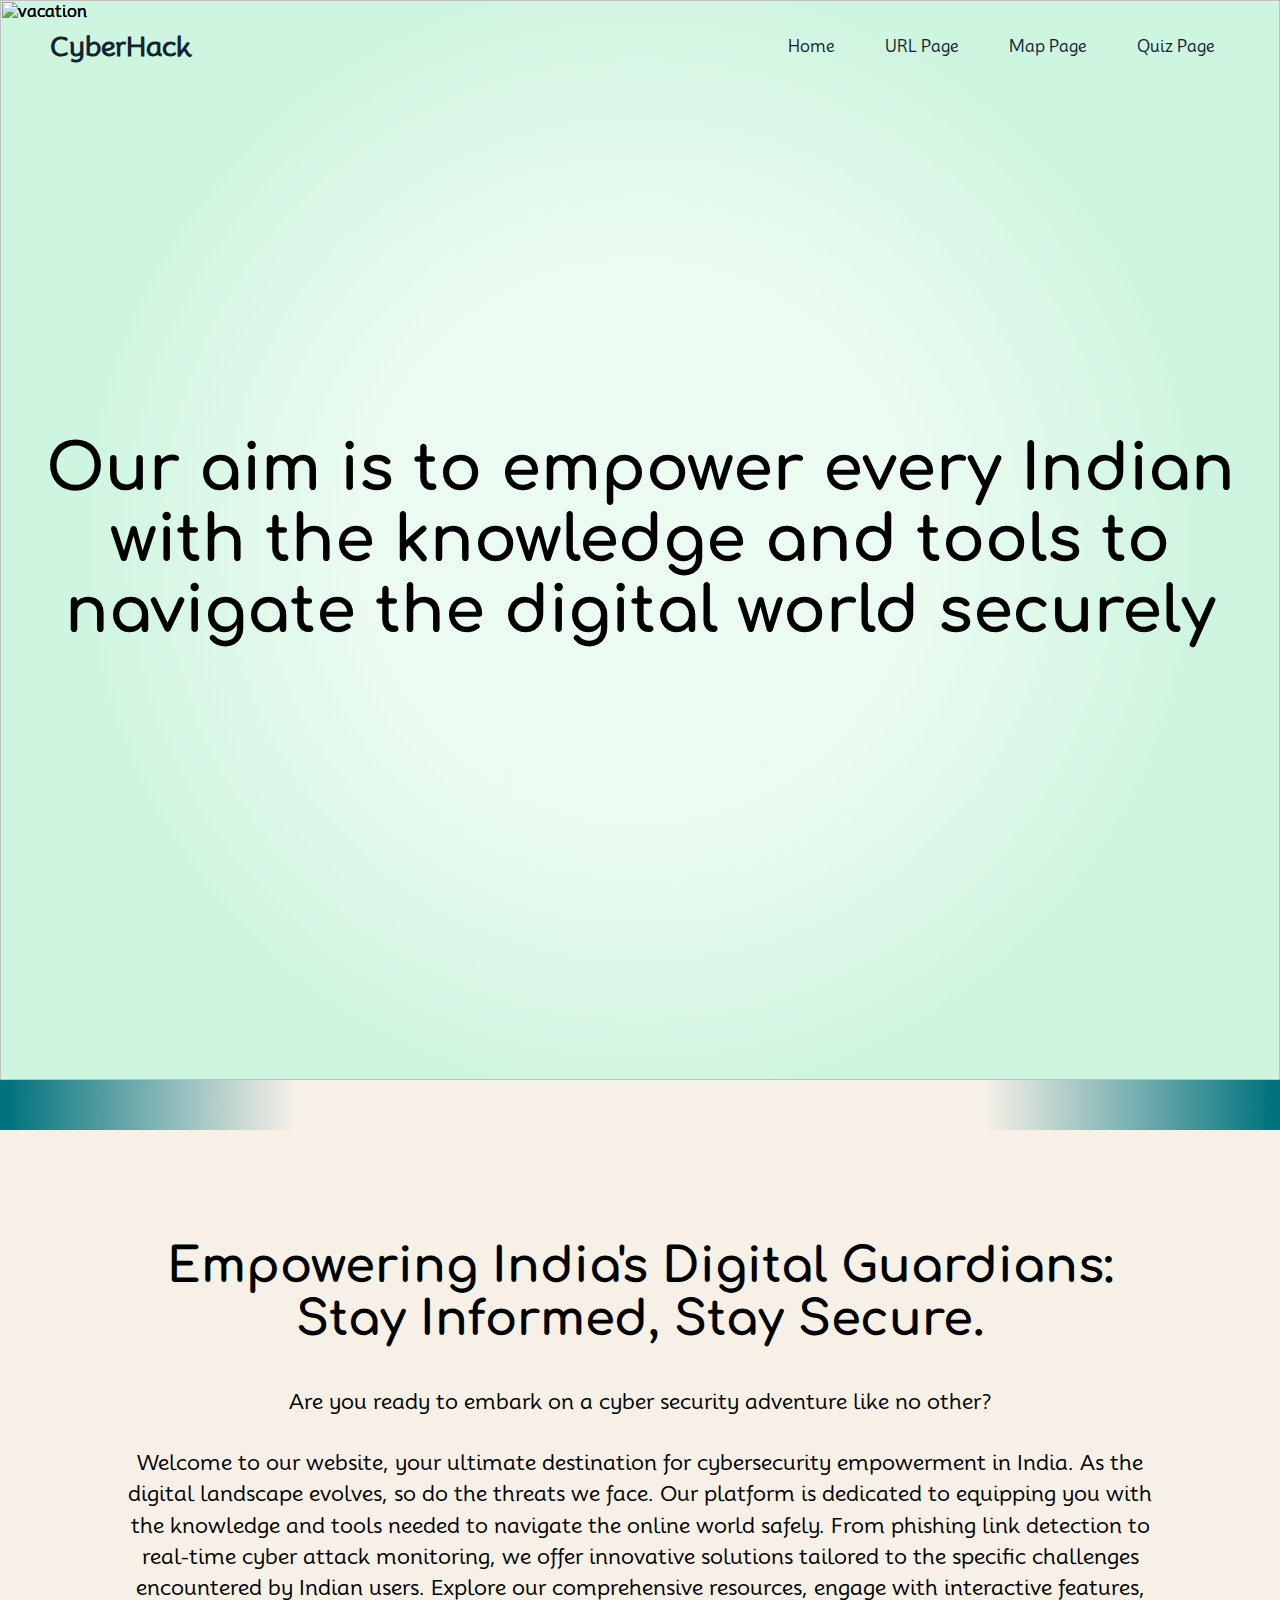
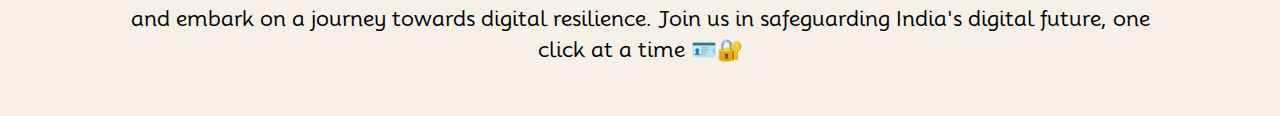
==== index.html @ f62b89e8 "Comments" ====
<html lang="en">
<head>
    <meta charset="UTF-8">
    <meta name="viewport" content="width=device-width, initial-scale=1.0">
    <link rel="stylesheet" href="style.css">
    <title>Document</title>
</head>
<body>
    <header>
      <a href="#" class="logo">Cyber<b>Hack</b></a>
      <ul class="navigation">
        <li><a href="./index.html">Home</a></li>
        <li><a href="./URLPage/index.html">URL Page</a></li>
        <li><a href="./MapPage/Index.html">Map Page</a></li>
        <li><a href="./QuizPage/quiz.html">Quiz Page</a></li>
      </ul>
    </header>
  
    <section class="parallax">
      <h1 id="title">Our aim is to empower every Indian
        with the knowledge and tools to navigate 
        the digital world securely</h1>
      <img src="https://github.com/ecemgo/mini-samples-great-tricks/assets/13468728/22735710-8cec-41c3-856a-32fb20242e99" id="bottom" alt="vacation" />
      <!-- <img src="https://github.com/ecemgo/mini-samples-great-tricks/assets/13468728/3afe3065-7d00-4575-b308-34eba3611d53" id="woman" alt="vacation" /> -->
      <img src="https://github.com/ecemgo/mini-samples-great-tricks/assets/13468728/52d5bbe0-1760-4b44-a455-b443c1e6181c" id="leftplant" alt="vacation" />
      <img src="https://github.com/ecemgo/mini-samples-great-tricks/assets/13468728/d6b48ee4-151b-49e8-b547-82de1ebe053d" id="rightplant" alt="vacation" />
      <!-- <img src="https://github.com/ecemgo/mini-samples-great-tricks/assets/13468728/447910c7-b347-4a2d-b72a-6112efd5a69f" id="ball" alt="vacation" /> -->
      <!-- <img src="https://github.com/ecemgo/mini-samples-great-tricks/assets/13468728/f8acf376-2ffe-418d-af72-9d8da6130a6f" id="lifebuoy" alt="vacation" /> -->
    </section>
  
    <section class="blog">
      <h2>Empowering India's Digital Guardians: Stay Informed, Stay Secure.</h2>
      <p>Are you ready to embark on a cyber security adventure like no other?</p>
      <p>
        Welcome to our website, your ultimate destination for cybersecurity empowerment in India. As the digital landscape evolves, so do the threats we face. Our platform is dedicated to equipping you with the knowledge and tools needed to navigate the online world safely. From phishing link detection to real-time cyber attack monitoring, we offer innovative solutions tailored to the specific challenges encountered by Indian users. Explore our comprehensive resources, engage with interactive features, and embark on a journey towards digital resilience. Join us in safeguarding India's digital future, one click at a time 🪪🔐
      </p>
    </section>
    <script src="main.js"></script>
</body>
</html>
---- style.css ----
@import url("https://fonts.googleapis.com/css2?family=Comfortaa:wght@300;400;500;600;700&family=Mooli&display=swap");

* {
  margin: 0;
  padding: 0;
  box-sizing: border-box;
}

html {
  scroll-behavior: smooth;
}

h1,
h2,
h3 {
  font-family: "Comfortaa", cursive;
}

body {
  min-height: 100dvh;
  overflow-x: hidden;
  background: #fff;
  font-family: "Mooli", sans-serif;
}

header {
  position: absolute;
  top: 0;
  left: 0;
  width: 100%;
  padding: 30px 100px;
  display: flex;
  justify-content: space-between;
  align-items: center;
  z-index: 100;
}

.logo {
  color: #112434;
  font-weight: 700;
  font-size: clamp(1.1rem, 6vw, 1.7rem);
  text-decoration: none;
}

.navigation {
  display: flex;
  justify-content: center;
  align-items: center;
}

.navigation li {
  list-style: none;
  margin-left: 20px;
}

.navigation li a {
  text-decoration: none;
  padding: 6px 15px;
  color: #112434;
  border-radius: 20px;
  font-size: clamp(0.9rem, 6vw, 1rem);
}

.navigation li a:hover,
.navigation li a.active {
  background: #112434;
  color: #fff;
}

.parallax {
  position: relative;
  display: flex;
  justify-content: center;
  align-items: center;
  height: 150dvh;
  background: rgb(206, 245, 223);
  background: radial-gradient(
    circle,
    rgba(206, 245, 223, 0.4) 34%,
    rgba(206, 245, 223, 1) 68%
  );
}

.parallax img {
  position: absolute;
  bottom: 0;
  left: 0;
  width: 100%;
  pointer-events: none;
}

#title {
  /* position: absolute; */
  text-align: center;
  top: 13%;
  font-size: clamp(2rem, 6vw, 4rem);
  color: #000;
  z-index: 50;
}

.blog {
  position: relative;
  padding: 120px 150px 20px;
  background: #f6f0e7;
}

.blog::before {
  content: "";
  position: absolute;
  top: 0;
  left: 0;
  width: 100%;
  height: 50px;
  background: rgb(246, 240, 231);
  background: radial-gradient(
    circle,
    rgba(246, 240, 231, 1) 54%,
    rgba(0, 114, 125, 1) 99%
  );
  z-index: 999;
}

.blog h2 {
  font-size: clamp(2rem, 6vw, 3rem);
  color: #000;
  margin: 60px 0 40px;
  text-align: center;
}

.blog p {
  font-size: clamp(1rem, 6vw, 1.3rem);
  color: #000;
  font-weight: 400;
  margin-bottom: 30px;
  text-align: center;
  line-height: 1.5;
}

.cards {
  display: grid;
  align-items: center;
  justify-items: center;
  grid-template-columns: 1fr;
  gap: 40px;
  padding: 60px 60px;
  background: #f6f0e7;
}

.card {
  position: relative;
  display: flex;
  flex-direction: column;
  align-items: center;
  width: min(100%, 450px);
  background-color: #fff;
  box-shadow: 0 6px 30px rgba(0, 0, 0, 0.3);
  border-radius: 20px;
  padding: 30px 40px;
}

.card img {
  display: block;
  width: 100%;
  max-width: 250px;
  aspect-ratio: 1/1;
  margin: 20px;
}

.card h3 {
  font-size: 1.4rem;
  font-weight: 700;
  margin: 20px 0 20px;
  text-align: center;
  color: #000;
}

.card p {
  font-size: 1rem;
  text-align: justify;
  line-height: 1.5;
  color: #000;
}

.overlay {
  position: absolute;
  top: 0;
  left: 0;
  width: 100%;
  height: 100%;
  display: flex;
  flex-direction: column;
  justify-content: center;
  align-items: center;
  background: linear-gradient(
    to bottom,
    rgba(206, 245, 223, 0.9),
    rgba(164, 209, 198, 0.9),
    rgba(128, 173, 172, 0.9),
    rgba(72, 161, 170, 0.9)
  );
  border-radius: 20px;
  list-style: none;
  z-index: 1;
  opacity: 0;
  padding: 20px 40px;
  transition: all 0.4s ease-in-out;
}

.overlay:hover {
  opacity: 1;
  cursor: default;
}

@media (max-width: 1300px) {
  header {
    padding: 30px 50px;
  }
  
  #title {
    top: 16%;
  }
  
  .parallax {
    height: 120dvh;
  }
  
  .blog {
    padding: 100px 120px 20px;
  }
}

@media (max-width: 900px) {
  .navigation li {
    margin-left: 10px;
  }

  .parallax {
    height: 100dvh;
  }

  #title {
    top: 20%;
  }

  .blog {
    padding: 90px 100px 20px;
  }

  .cards {
    padding: 40px 40px;
  }

  .card h3 {
    margin: 20px 0 20px;
  }
}

@media (max-width: 600px) {
  .navigation li {
    margin-left: 5px;
  }
  
  header {
    padding: 30px 10px;
  }

   #title {
    top: 40%;
  }
  
   .blog {
    padding: 90px 40px 20px;
  }
  
  .blog p {
    font-size: 1rem;
  }
  
  .card {
      width: min(100%, 450px);
  }
  
  .card h3 {
    font-size: 1.2rem;
  }

  .card p {
    font-size: 0.85rem;
    text-align: unset;
  }
}
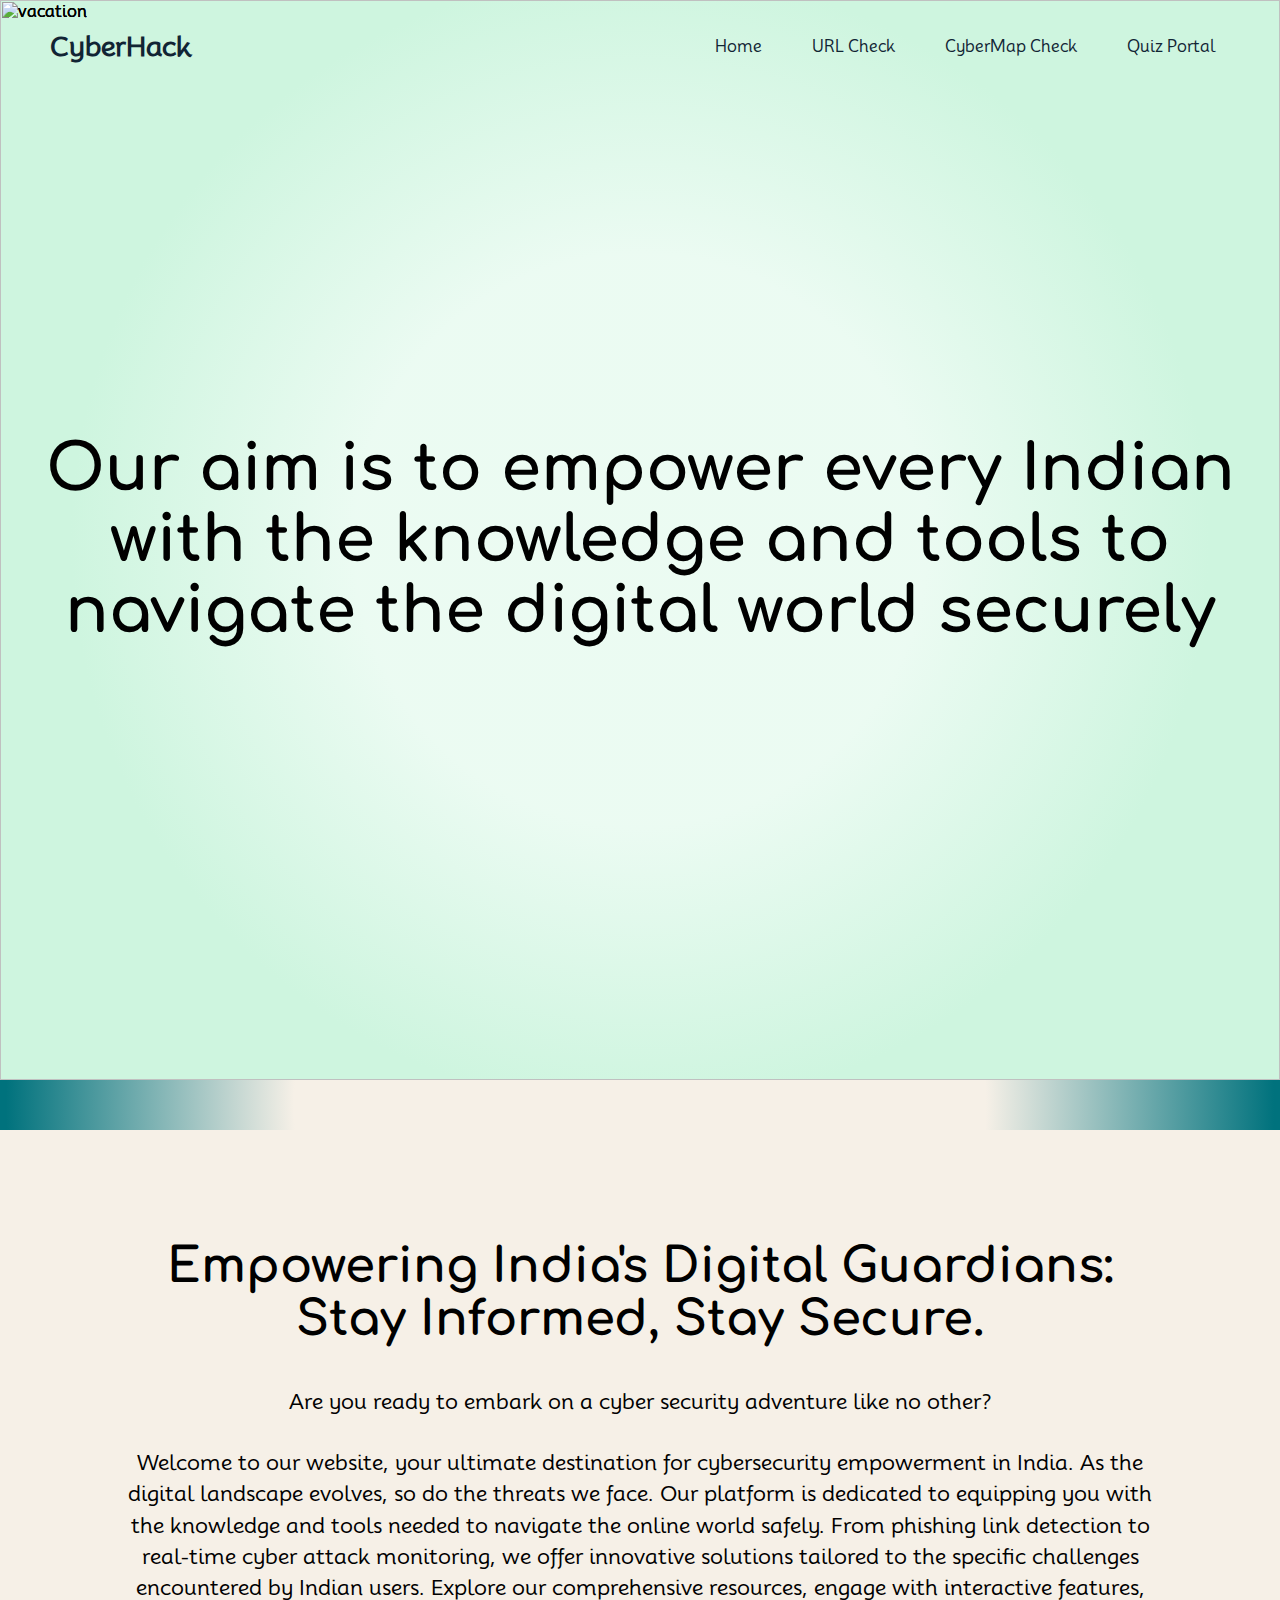
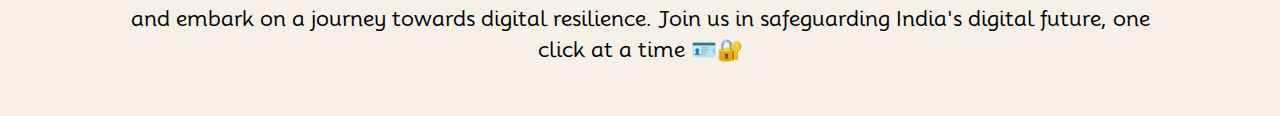
==== commit c2d21c78: "Update index.html" ====
--- a/index.html
+++ b/index.html
@@ -3,16 +3,16 @@
     <meta charset="UTF-8">
     <meta name="viewport" content="width=device-width, initial-scale=1.0">
     <link rel="stylesheet" href="style.css">
-    <title>Document</title>
+    <title>Home Page</title>
 </head>
 <body>
     <header>
       <a href="#" class="logo">Cyber<b>Hack</b></a>
       <ul class="navigation">
         <li><a href="./index.html">Home</a></li>
-        <li><a href="./URLPage/index.html">URL Page</a></li>
-        <li><a href="./MapPage/Index.html">Map Page</a></li>
-        <li><a href="./QuizPage/quiz.html">Quiz Page</a></li>
+        <li><a href="./URLPage/index.html">URL Check</a></li>
+        <li><a href="./MapPage/Index.html">CyberMap Check</a></li>
+        <li><a href="./QuizPage/quiz.html">Quiz Portal</a></li>
       </ul>
     </header>
   
